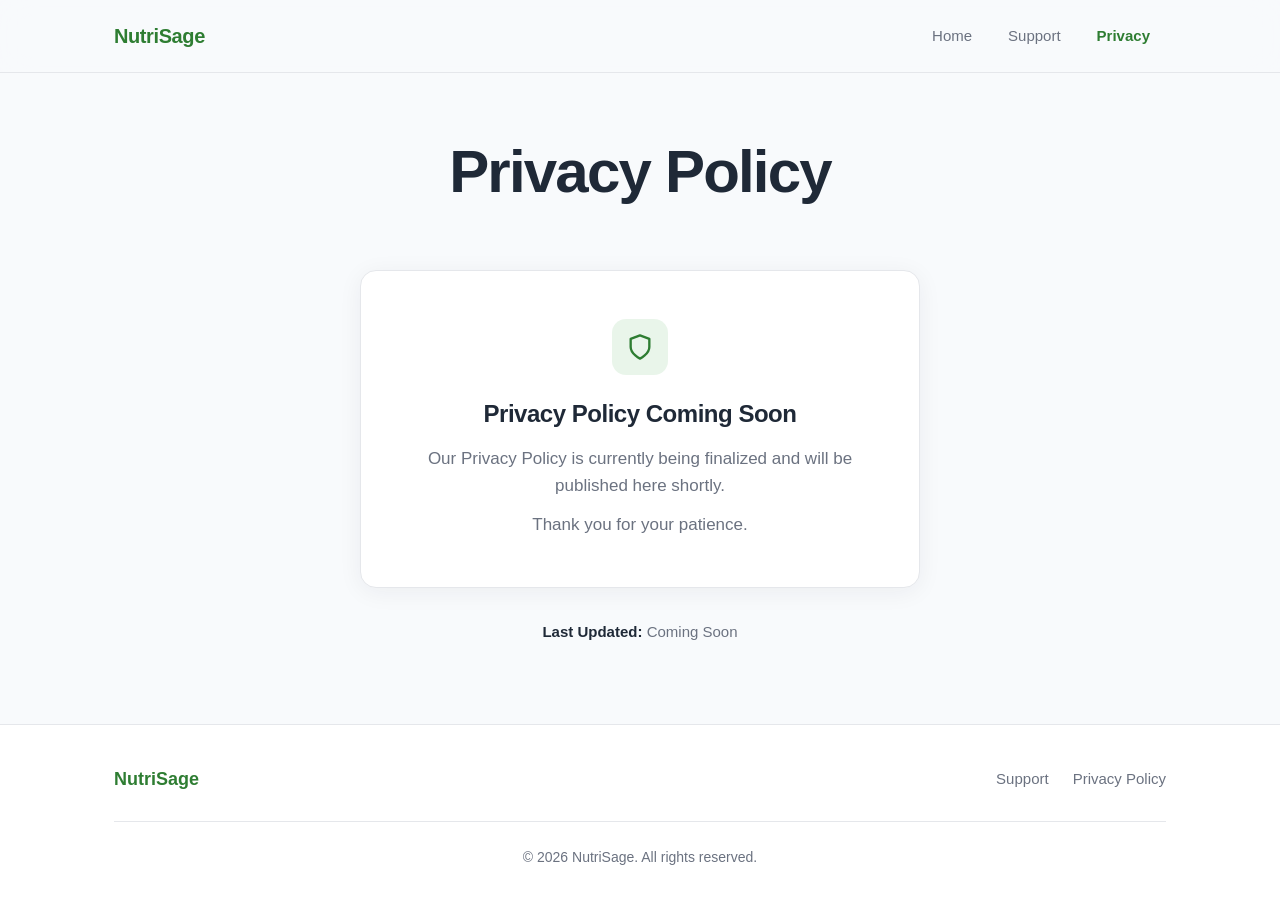
==== privacy/index.html @ 4f48d4bf "feat: init support and privacy pages" ====
<!DOCTYPE html>
<html lang="en">
<head>
  <meta charset="UTF-8">
  <meta name="viewport" content="width=device-width, initial-scale=1.0">
  <title>Privacy Policy — NutriSage</title>
  <meta name="description" content="NutriSage Privacy Policy. Our full privacy policy is being finalized and will be published here shortly.">
  <meta name="theme-color" content="#4CAF50">

  <!-- Open Graph -->
  <meta property="og:type" content="website">
  <meta property="og:title" content="Privacy Policy — NutriSage">
  <meta property="og:description" content="Our Privacy Policy is currently being finalized and will be published here shortly.">
  <meta property="og:site_name" content="NutriSage">
  <meta property="og:url" content="https://sagegroupapps.com/privacy/">

  <!-- Twitter -->
  <meta name="twitter:card" content="summary">
  <meta name="twitter:title" content="Privacy Policy — NutriSage">
  <meta name="twitter:description" content="Our Privacy Policy is currently being finalized and will be published here shortly.">

  <link rel="icon" href="../favicon.ico" type="image/x-icon">
  <link rel="stylesheet" href="../styles.css">
</head>
<body>
  <!-- Navigation -->
  <header class="site-header">
    <nav class="nav container" aria-label="Primary">
      <a class="nav-brand" href="../index.html">NutriSage</a>
      <button class="nav-toggle" type="button" aria-label="Open menu" aria-expanded="false" aria-controls="nav-menu">
        <span class="nav-toggle-icon" aria-hidden="true"></span>
      </button>
      <ul class="nav-links" id="nav-menu">
        <li><a href="../index.html">Home</a></li>
        <li><a href="../support/">Support</a></li>
        <li><a href="./" aria-current="page">Privacy</a></li>
      </ul>
    </nav>
  </header>

  <main>
    <!-- Hero -->
    <section class="hero-page" aria-labelledby="privacy-title">
      <div class="container">
        <h1 id="privacy-title">Privacy Policy</h1>
      </div>
    </section>

    <!-- Notice -->
    <section class="privacy-section" aria-labelledby="notice-heading">
      <div class="container">
        <div class="card notice-card">
          <div class="notice-icon" aria-hidden="true">
            <svg viewBox="0 0 24 24" role="img">
              <path d="M12 22s8-4 8-10V5l-8-3-8 3v7c0 6 8 10 8 10z"></path>
            </svg>
          </div>
          <h2 id="notice-heading">Privacy Policy Coming Soon</h2>
          <p>Our Privacy Policy is currently being finalized and will be published here shortly.</p>
          <p>Thank you for your patience.</p>
        </div>

        <p class="privacy-meta"><strong>Last Updated:</strong> Coming Soon</p>
      </div>
    </section>
  </main>

  <!-- Footer -->
  <footer class="site-footer">
    <div class="container footer-inner">
      <a class="footer-brand" href="../index.html">NutriSage</a>
      <ul class="footer-links">
        <li><a href="../support/">Support</a></li>
        <li><a href="./">Privacy Policy</a></li>
      </ul>
      <p class="footer-copy">&copy; 2026 NutriSage. All rights reserved.</p>
    </div>
  </footer>

  <script>
    (function () {
      var toggle = document.querySelector(".nav-toggle");
      var menu = document.getElementById("nav-menu");
      if (!toggle || !menu) return;

      toggle.addEventListener("click", function () {
        var open = menu.classList.toggle("is-open");
        toggle.setAttribute("aria-expanded", open ? "true" : "false");
        toggle.setAttribute("aria-label", open ? "Close menu" : "Open menu");
      });
    })();
  </script>
</body>
</html>
---- styles.css ----
/* ========================================
   NutriSage — Shared Stylesheet
   ======================================== */

/* --- CSS Variables --- */
:root {
  --primary: #4CAF50;
  --primary-hover: #43A047;
  --secondary: #2E7D32;
  --bg: #F8FAFC;
  --card: #FFFFFF;
  --text: #1F2937;
  --muted: #6B7280;
  --border: #E5E7EB;
  --shadow: 0 4px 24px rgba(31, 41, 55, 0.06);
  --shadow-hover: 0 8px 32px rgba(31, 41, 55, 0.1);
  --radius: 16px;
  --radius-btn: 12px;
  --nav-height: 72px;
  --container: 1100px;
  --font: -apple-system, BlinkMacSystemFont, "Segoe UI", Roboto, Helvetica, Arial, sans-serif;
  --transition: 0.25s ease;
}

/* --- Reset --- */
*,
*::before,
*::after {
  box-sizing: border-box;
  margin: 0;
  padding: 0;
}

html {
  scroll-behavior: smooth;
  -webkit-text-size-adjust: 100%;
}

body {
  font-family: var(--font);
  background: var(--bg);
  color: var(--text);
  line-height: 1.6;
  min-height: 100vh;
  display: flex;
  flex-direction: column;
  font-size: 1rem;
}

img {
  max-width: 100%;
  display: block;
}

a {
  color: inherit;
  text-decoration: none;
}

ul {
  list-style: none;
}

button {
  font-family: inherit;
  cursor: pointer;
  border: none;
  background: none;
}

/* --- Typography --- */
h1 {
  font-size: clamp(2.5rem, 5vw, 3.75rem);
  font-weight: 700;
  letter-spacing: -0.03em;
  line-height: 1.15;
  color: var(--text);
}

h2 {
  font-size: clamp(1.75rem, 3vw, 2.25rem);
  font-weight: 700;
  letter-spacing: -0.02em;
  line-height: 1.25;
}

h3 {
  font-size: 1.25rem;
  font-weight: 600;
  letter-spacing: -0.01em;
}

p {
  color: var(--muted);
  font-size: 1.0625rem;
}

/* --- Layout --- */
.container {
  width: 100%;
  max-width: var(--container);
  margin: 0 auto;
  padding: 0 1.5rem;
}

main {
  flex: 1;
}

/* --- Navigation --- */
.site-header {
  position: sticky;
  top: 0;
  z-index: 100;
  background: rgba(248, 250, 252, 0.85);
  backdrop-filter: saturate(180%) blur(16px);
  -webkit-backdrop-filter: saturate(180%) blur(16px);
  border-bottom: 1px solid var(--border);
}

.nav {
  display: flex;
  align-items: center;
  justify-content: space-between;
  height: var(--nav-height);
}

.nav-brand {
  font-size: 1.25rem;
  font-weight: 700;
  color: var(--secondary);
  letter-spacing: -0.02em;
  transition: color var(--transition);
}

.nav-brand:hover,
.nav-brand:focus-visible {
  color: var(--primary);
}

.nav-links {
  display: flex;
  align-items: center;
  gap: 0.25rem;
}

.nav-links a {
  padding: 0.5rem 1rem;
  font-size: 0.9375rem;
  font-weight: 500;
  color: var(--muted);
  border-radius: 8px;
  transition: color var(--transition), background var(--transition);
}

.nav-links a:hover,
.nav-links a:focus-visible {
  color: var(--text);
  background: rgba(76, 175, 80, 0.08);
}

.nav-links a[aria-current="page"] {
  color: var(--secondary);
  font-weight: 600;
}

/* Mobile nav toggle */
.nav-toggle {
  display: none;
  width: 44px;
  height: 44px;
  align-items: center;
  justify-content: center;
  border-radius: 8px;
  color: var(--text);
  transition: background var(--transition);
}

.nav-toggle:hover,
.nav-toggle:focus-visible {
  background: rgba(76, 175, 80, 0.08);
}

.nav-toggle-icon {
  display: block;
  width: 20px;
  height: 2px;
  background: currentColor;
  position: relative;
  border-radius: 2px;
}

.nav-toggle-icon::before,
.nav-toggle-icon::after {
  content: "";
  position: absolute;
  left: 0;
  width: 20px;
  height: 2px;
  background: currentColor;
  border-radius: 2px;
}

.nav-toggle-icon::before {
  top: -6px;
}

.nav-toggle-icon::after {
  top: 6px;
}

/* --- Buttons --- */
.btn {
  display: inline-flex;
  align-items: center;
  justify-content: center;
  gap: 0.5rem;
  padding: 0.875rem 1.75rem;
  font-size: 1rem;
  font-weight: 600;
  border-radius: var(--radius-btn);
  transition: background var(--transition), transform var(--transition), box-shadow var(--transition), color var(--transition);
  text-align: center;
}

.btn:focus-visible {
  outline: 2px solid var(--primary);
  outline-offset: 3px;
}

.btn-primary {
  background: var(--primary);
  color: #fff;
  box-shadow: 0 2px 8px rgba(76, 175, 80, 0.35);
}

.btn-primary:hover {
  background: var(--primary-hover);
  transform: translateY(-1px);
  box-shadow: 0 4px 16px rgba(76, 175, 80, 0.4);
}

.btn-secondary {
  background: var(--card);
  color: var(--secondary);
  border: 1.5px solid var(--border);
}

.btn-secondary:hover {
  border-color: var(--primary);
  color: var(--primary);
  transform: translateY(-1px);
  box-shadow: var(--shadow);
}

.btn-group {
  display: flex;
  flex-wrap: wrap;
  gap: 0.875rem;
}

/* --- Cards --- */
.card {
  background: var(--card);
  border: 1px solid var(--border);
  border-radius: var(--radius);
  box-shadow: var(--shadow);
  padding: 2rem;
  transition: transform var(--transition), box-shadow var(--transition);
}

.card:hover {
  transform: translateY(-4px);
  box-shadow: var(--shadow-hover);
}

/* --- Hero --- */
.hero {
  padding: 5rem 0 4rem;
  text-align: center;
}

.hero-badge {
  display: inline-block;
  padding: 0.375rem 0.875rem;
  font-size: 0.8125rem;
  font-weight: 600;
  color: var(--secondary);
  background: rgba(76, 175, 80, 0.12);
  border-radius: 999px;
  margin-bottom: 1.5rem;
  letter-spacing: 0.02em;
}

.hero h1 {
  margin-bottom: 0.75rem;
}

.hero-title-accent {
  color: var(--primary);
}

.hero-tagline {
  font-size: clamp(1.125rem, 2.5vw, 1.375rem);
  font-weight: 500;
  color: var(--secondary);
  margin-bottom: 1.25rem;
}

.hero-desc {
  max-width: 560px;
  margin: 0 auto 2.25rem;
  font-size: 1.125rem;
  line-height: 1.7;
}

.hero-page {
  padding: 4rem 0 3rem;
  text-align: center;
}

.hero-page h1 {
  margin-bottom: 1rem;
}

.hero-page p {
  max-width: 520px;
  margin: 0 auto;
  font-size: 1.125rem;
}

/* --- Features --- */
.features {
  padding: 2rem 0 5rem;
}

.features-grid {
  display: grid;
  grid-template-columns: repeat(3, 1fr);
  gap: 1.5rem;
}

.feature-card {
  text-align: left;
}

.feature-icon {
  width: 48px;
  height: 48px;
  display: flex;
  align-items: center;
  justify-content: center;
  background: rgba(76, 175, 80, 0.12);
  border-radius: 12px;
  margin-bottom: 1.25rem;
  color: var(--secondary);
}

.feature-icon svg {
  width: 24px;
  height: 24px;
  fill: none;
  stroke: currentColor;
  stroke-width: 2;
  stroke-linecap: round;
  stroke-linejoin: round;
}

.feature-card h3 {
  margin-bottom: 0.5rem;
  color: var(--text);
}

.feature-card p {
  font-size: 0.975rem;
  line-height: 1.65;
}

/* --- CTA --- */
.cta {
  padding: 0 0 5rem;
}

.cta-card {
  text-align: center;
  padding: 3rem 2rem;
  background: linear-gradient(135deg, rgba(76, 175, 80, 0.08) 0%, rgba(46, 125, 50, 0.06) 100%);
  border: 1px solid rgba(76, 175, 80, 0.2);
}

.cta-card:hover {
  transform: none;
  box-shadow: var(--shadow);
}

.cta-card h2 {
  margin-bottom: 0.75rem;
}

.cta-card p {
  margin-bottom: 1.75rem;
  max-width: 420px;
  margin-left: auto;
  margin-right: auto;
}

/* --- Support Page --- */
.support-section {
  padding: 0 0 3rem;
}

.support-card {
  max-width: 520px;
  margin: 0 auto;
  text-align: center;
}

.support-card h2 {
  margin-bottom: 0.75rem;
  font-size: 1.5rem;
}

.support-card p {
  margin-bottom: 1.75rem;
}

/* --- FAQ --- */
.faq {
  padding: 1rem 0 5rem;
}

.faq-header {
  text-align: center;
  margin-bottom: 2rem;
}

.faq-header h2 {
  margin-bottom: 0.5rem;
}

.faq-list {
  max-width: 720px;
  margin: 0 auto;
  display: flex;
  flex-direction: column;
  gap: 0.75rem;
}

.faq-item {
  background: var(--card);
  border: 1px solid var(--border);
  border-radius: var(--radius);
  box-shadow: var(--shadow);
  overflow: hidden;
  transition: box-shadow var(--transition);
}

.faq-item:hover {
  box-shadow: var(--shadow-hover);
}

.faq-item[open] {
  border-color: rgba(76, 175, 80, 0.35);
}

.faq-item summary {
  display: flex;
  align-items: center;
  justify-content: space-between;
  gap: 1rem;
  padding: 1.25rem 1.5rem;
  font-weight: 600;
  font-size: 1rem;
  color: var(--text);
  cursor: pointer;
  list-style: none;
  user-select: none;
}

.faq-item summary::-webkit-details-marker {
  display: none;
}

.faq-item summary::after {
  content: "";
  flex-shrink: 0;
  width: 20px;
  height: 20px;
  background-image: url("data:image/svg+xml,%3Csvg xmlns='http://www.w3.org/2000/svg' width='20' height='20' viewBox='0 0 24 24' fill='none' stroke='%236B7280' stroke-width='2' stroke-linecap='round' stroke-linejoin='round'%3E%3Cpolyline points='6 9 12 15 18 9'%3E%3C/polyline%3E%3C/svg%3E");
  background-size: contain;
  transition: transform var(--transition);
}

.faq-item[open] summary::after {
  transform: rotate(180deg);
}

.faq-item summary:focus-visible {
  outline: 2px solid var(--primary);
  outline-offset: -2px;
  border-radius: var(--radius);
}

.faq-answer {
  padding: 0 1.5rem 1.25rem;
  color: var(--muted);
  font-size: 0.975rem;
  line-height: 1.7;
  border-top: 1px solid transparent;
}

.faq-item[open] .faq-answer {
  border-top-color: var(--border);
  padding-top: 1rem;
  margin-top: 0;
}

/* --- Privacy Page --- */
.privacy-section {
  padding: 0 0 5rem;
}

.notice-card {
  max-width: 560px;
  margin: 0 auto 2rem;
  text-align: center;
  padding: 3rem 2rem;
}

.notice-icon {
  width: 56px;
  height: 56px;
  margin: 0 auto 1.5rem;
  display: flex;
  align-items: center;
  justify-content: center;
  background: rgba(76, 175, 80, 0.12);
  border-radius: 14px;
  color: var(--secondary);
}

.notice-icon svg {
  width: 28px;
  height: 28px;
  fill: none;
  stroke: currentColor;
  stroke-width: 2;
  stroke-linecap: round;
  stroke-linejoin: round;
}

.notice-card h2 {
  margin-bottom: 1rem;
  font-size: 1.5rem;
}

.notice-card p {
  margin-bottom: 0.75rem;
}

.notice-card p:last-of-type {
  margin-bottom: 0;
}

.privacy-meta {
  text-align: center;
  font-size: 0.9375rem;
  color: var(--muted);
}

.privacy-meta strong {
  color: var(--text);
  font-weight: 600;
}

/* --- Footer --- */
.site-footer {
  background: var(--card);
  border-top: 1px solid var(--border);
  padding: 2.5rem 0;
  margin-top: auto;
}

.footer-inner {
  display: flex;
  flex-wrap: wrap;
  align-items: center;
  justify-content: space-between;
  gap: 1.25rem;
}

.footer-brand {
  font-size: 1.125rem;
  font-weight: 700;
  color: var(--secondary);
}

.footer-links {
  display: flex;
  gap: 1.5rem;
}

.footer-links a {
  font-size: 0.9375rem;
  font-weight: 500;
  color: var(--muted);
  transition: color var(--transition);
}

.footer-links a:hover,
.footer-links a:focus-visible {
  color: var(--primary);
}

.footer-copy {
  width: 100%;
  margin-top: 0.5rem;
  padding-top: 1.5rem;
  border-top: 1px solid var(--border);
  font-size: 0.875rem;
  color: var(--muted);
  text-align: center;
}

/* --- Utilities --- */
.sr-only {
  position: absolute;
  width: 1px;
  height: 1px;
  padding: 0;
  margin: -1px;
  overflow: hidden;
  clip: rect(0, 0, 0, 0);
  white-space: nowrap;
  border: 0;
}

/* --- Responsive --- */
@media (max-width: 900px) {
  .features-grid {
    grid-template-columns: 1fr;
    max-width: 420px;
    margin: 0 auto;
  }
}

@media (max-width: 700px) {
  .nav-toggle {
    display: flex;
  }

  .nav-links {
    display: none;
    position: absolute;
    top: var(--nav-height);
    left: 0;
    right: 0;
    flex-direction: column;
    align-items: stretch;
    gap: 0;
    background: var(--card);
    border-bottom: 1px solid var(--border);
    padding: 0.75rem 1.5rem 1rem;
    box-shadow: var(--shadow);
  }

  .nav-links.is-open {
    display: flex;
  }

  .nav-links a {
    padding: 0.875rem 1rem;
  }

  .hero {
    padding: 3.5rem 0 3rem;
  }

  .hero-page {
    padding: 3rem 0 2.5rem;
  }

  .btn-group {
    flex-direction: column;
    align-items: stretch;
  }

  .btn {
    width: 100%;
  }

  .footer-inner {
    flex-direction: column;
    text-align: center;
  }

  .footer-links {
    justify-content: center;
  }
}

@media (prefers-reduced-motion: reduce) {
  *,
  *::before,
  *::after {
    animation-duration: 0.01ms !important;
    animation-iteration-count: 1 !important;
    transition-duration: 0.01ms !important;
    scroll-behavior: auto !important;
  }
}
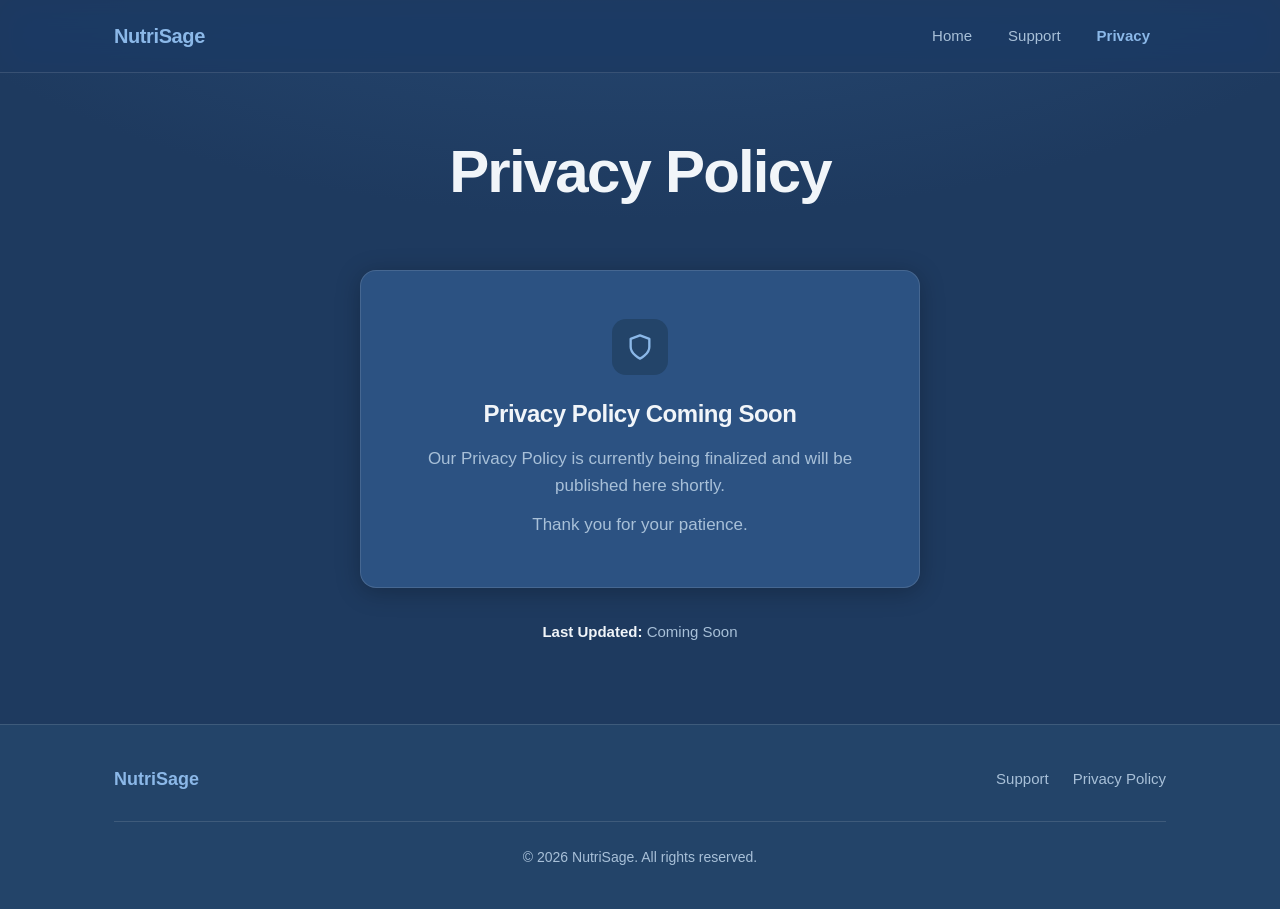
==== commit 801f6b59: "feat: change and set color code and add assets logos and favicon" ====
--- a/privacy/index.html
+++ b/privacy/index.html
@@ -5,7 +5,7 @@
   <meta name="viewport" content="width=device-width, initial-scale=1.0">
   <title>Privacy Policy — NutriSage</title>
   <meta name="description" content="NutriSage Privacy Policy. Our full privacy policy is being finalized and will be published here shortly.">
-  <meta name="theme-color" content="#4CAF50">
+  <meta name="theme-color" content="#1E3A5F">
 
   <!-- Open Graph -->
   <meta property="og:type" content="website">
@@ -19,7 +19,7 @@
   <meta name="twitter:title" content="Privacy Policy — NutriSage">
   <meta name="twitter:description" content="Our Privacy Policy is currently being finalized and will be published here shortly.">
 
-  <link rel="icon" href="../favicon.ico" type="image/x-icon">
+  <link rel="icon" href="../assets/favicon.ico" type="image/x-icon">
   <link rel="stylesheet" href="../styles.css">
 </head>
 <body>
--- a/styles.css
+++ b/styles.css
@@ -2,18 +2,24 @@
    NutriSage — Shared Stylesheet
    ======================================== */
 
-/* --- CSS Variables --- */
+/* --- CSS Variables (aligned with app AppColors) --- */
 :root {
-  --primary: #4CAF50;
-  --primary-hover: #43A047;
-  --secondary: #2E7D32;
-  --bg: #F8FAFC;
-  --card: #FFFFFF;
-  --text: #1F2937;
-  --muted: #6B7280;
-  --border: #E5E7EB;
-  --shadow: 0 4px 24px rgba(31, 41, 55, 0.06);
-  --shadow-hover: 0 8px 32px rgba(31, 41, 55, 0.1);
+  --card-background: #2C5282;
+  --container-background: #234469;
+  --screen-highlight: #2A4E7A;
+  --screen-background-main: #1E3A5F;
+
+  --primary: #5B9BD5;
+  --primary-hover: #4A8BC4;
+  --secondary: #8BB8E8;
+  --bg: var(--screen-background-main);
+  --card: var(--card-background);
+  --surface: var(--container-background);
+  --text: #F1F5F9;
+  --muted: #A8C0D8;
+  --border: rgba(255, 255, 255, 0.12);
+  --shadow: 0 4px 24px rgba(0, 0, 0, 0.25);
+  --shadow-hover: 0 8px 32px rgba(0, 0, 0, 0.35);
   --radius: 16px;
   --radius-btn: 12px;
   --nav-height: 72px;
@@ -38,7 +44,10 @@
 
 body {
   font-family: var(--font);
-  background: var(--bg);
+  background:
+    radial-gradient(ellipse 120% 80% at 50% -20%, var(--screen-highlight) 0%, transparent 55%),
+    var(--screen-background-main);
+  background-color: var(--screen-background-main);
   color: var(--text);
   line-height: 1.6;
   min-height: 100vh;
@@ -112,7 +121,7 @@
   position: sticky;
   top: 0;
   z-index: 100;
-  background: rgba(248, 250, 252, 0.85);
+  background: rgba(30, 58, 95, 0.88);
   backdrop-filter: saturate(180%) blur(16px);
   -webkit-backdrop-filter: saturate(180%) blur(16px);
   border-bottom: 1px solid var(--border);
@@ -156,7 +165,7 @@
 .nav-links a:hover,
 .nav-links a:focus-visible {
   color: var(--text);
-  background: rgba(76, 175, 80, 0.08);
+  background: rgba(91, 155, 213, 0.15);
 }
 
 .nav-links a[aria-current="page"] {
@@ -178,7 +187,7 @@
 
 .nav-toggle:hover,
 .nav-toggle:focus-visible {
-  background: rgba(76, 175, 80, 0.08);
+  background: rgba(91, 155, 213, 0.15);
 }
 
 .nav-toggle-icon {
@@ -231,17 +240,17 @@
 .btn-primary {
   background: var(--primary);
   color: #fff;
-  box-shadow: 0 2px 8px rgba(76, 175, 80, 0.35);
+  box-shadow: 0 2px 8px rgba(91, 155, 213, 0.4);
 }
 
 .btn-primary:hover {
   background: var(--primary-hover);
   transform: translateY(-1px);
-  box-shadow: 0 4px 16px rgba(76, 175, 80, 0.4);
+  box-shadow: 0 4px 16px rgba(91, 155, 213, 0.45);
 }
 
 .btn-secondary {
-  background: var(--card);
+  background: var(--surface);
   color: var(--secondary);
   border: 1.5px solid var(--border);
 }
@@ -286,7 +295,7 @@
   font-size: 0.8125rem;
   font-weight: 600;
   color: var(--secondary);
-  background: rgba(76, 175, 80, 0.12);
+  background: rgba(91, 155, 213, 0.2);
   border-radius: 999px;
   margin-bottom: 1.5rem;
   letter-spacing: 0.02em;
@@ -350,7 +359,7 @@
   display: flex;
   align-items: center;
   justify-content: center;
-  background: rgba(76, 175, 80, 0.12);
+  background: var(--surface);
   border-radius: 12px;
   margin-bottom: 1.25rem;
   color: var(--secondary);
@@ -384,8 +393,8 @@
 .cta-card {
   text-align: center;
   padding: 3rem 2rem;
-  background: linear-gradient(135deg, rgba(76, 175, 80, 0.08) 0%, rgba(46, 125, 50, 0.06) 100%);
-  border: 1px solid rgba(76, 175, 80, 0.2);
+  background: linear-gradient(135deg, var(--card-background) 0%, var(--container-background) 100%);
+  border: 1px solid rgba(91, 155, 213, 0.25);
 }
 
 .cta-card:hover {
@@ -460,7 +469,7 @@
 }
 
 .faq-item[open] {
-  border-color: rgba(76, 175, 80, 0.35);
+  border-color: rgba(91, 155, 213, 0.45);
 }
 
 .faq-item summary {
@@ -486,7 +495,7 @@
   flex-shrink: 0;
   width: 20px;
   height: 20px;
-  background-image: url("data:image/svg+xml,%3Csvg xmlns='http://www.w3.org/2000/svg' width='20' height='20' viewBox='0 0 24 24' fill='none' stroke='%236B7280' stroke-width='2' stroke-linecap='round' stroke-linejoin='round'%3E%3Cpolyline points='6 9 12 15 18 9'%3E%3C/polyline%3E%3C/svg%3E");
+  background-image: url("data:image/svg+xml,%3Csvg xmlns='http://www.w3.org/2000/svg' width='20' height='20' viewBox='0 0 24 24' fill='none' stroke='%23A8C0D8' stroke-width='2' stroke-linecap='round' stroke-linejoin='round'%3E%3Cpolyline points='6 9 12 15 18 9'%3E%3C/polyline%3E%3C/svg%3E");
   background-size: contain;
   transition: transform var(--transition);
 }
@@ -534,7 +543,7 @@
   display: flex;
   align-items: center;
   justify-content: center;
-  background: rgba(76, 175, 80, 0.12);
+  background: var(--surface);
   border-radius: 14px;
   color: var(--secondary);
 }
@@ -575,7 +584,7 @@
 
 /* --- Footer --- */
 .site-footer {
-  background: var(--card);
+  background: var(--container-background);
   border-top: 1px solid var(--border);
   padding: 2.5rem 0;
   margin-top: auto;
@@ -658,7 +667,7 @@
     flex-direction: column;
     align-items: stretch;
     gap: 0;
-    background: var(--card);
+    background: var(--container-background);
     border-bottom: 1px solid var(--border);
     padding: 0.75rem 1.5rem 1rem;
     box-shadow: var(--shadow);
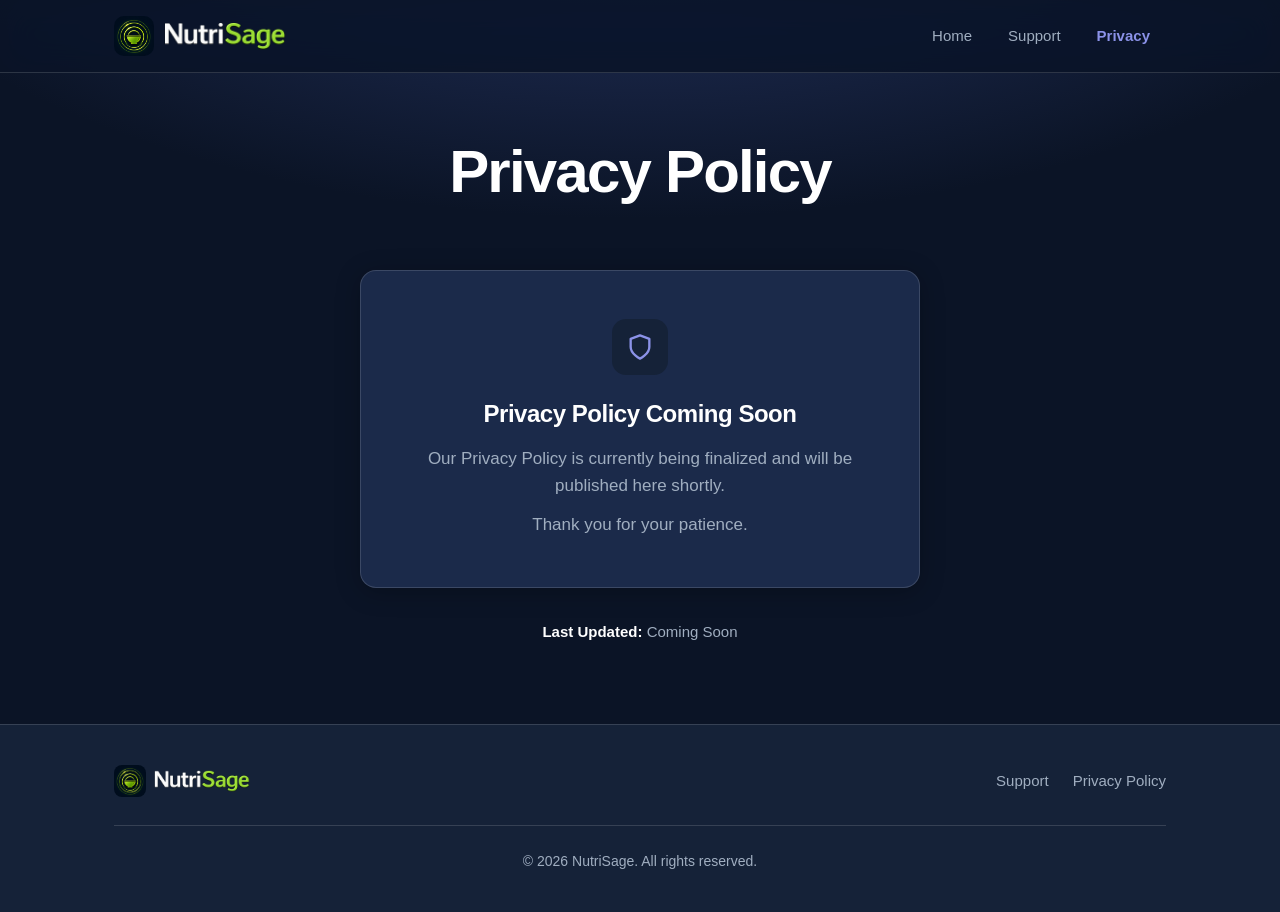
==== commit 5910dac1: "feat: improve colors and add logos" ====
--- a/privacy/index.html
+++ b/privacy/index.html
@@ -1,32 +1,40 @@
 <!DOCTYPE html>
 <html lang="en">
+
 <head>
   <meta charset="UTF-8">
   <meta name="viewport" content="width=device-width, initial-scale=1.0">
-  <title>Privacy Policy — NutriSage</title>
-  <meta name="description" content="NutriSage Privacy Policy. Our full privacy policy is being finalized and will be published here shortly.">
-  <meta name="theme-color" content="#1E3A5F">
+  <title>Privacy Policy - NutriSage</title>
+  <meta name="description"
+    content="NutriSage Privacy Policy. Our full privacy policy is being finalized and will be published here shortly.">
+  <meta name="theme-color" content="#0B1426">
 
   <!-- Open Graph -->
   <meta property="og:type" content="website">
-  <meta property="og:title" content="Privacy Policy — NutriSage">
-  <meta property="og:description" content="Our Privacy Policy is currently being finalized and will be published here shortly.">
+  <meta property="og:title" content="Privacy Policy - NutriSage">
+  <meta property="og:description"
+    content="Our Privacy Policy is currently being finalized and will be published here shortly.">
   <meta property="og:site_name" content="NutriSage">
   <meta property="og:url" content="https://sagegroupapps.com/privacy/">
 
   <!-- Twitter -->
   <meta name="twitter:card" content="summary">
-  <meta name="twitter:title" content="Privacy Policy — NutriSage">
-  <meta name="twitter:description" content="Our Privacy Policy is currently being finalized and will be published here shortly.">
+  <meta name="twitter:title" content="Privacy Policy - NutriSage">
+  <meta name="twitter:description"
+    content="Our Privacy Policy is currently being finalized and will be published here shortly.">
 
-  <link rel="icon" href="../assets/favicon.ico" type="image/x-icon">
+  <link rel="icon" href="../assets/Favicon/favicon.ico" type="image/x-icon">
   <link rel="stylesheet" href="../styles.css">
 </head>
+
 <body>
   <!-- Navigation -->
   <header class="site-header">
     <nav class="nav container" aria-label="Primary">
-      <a class="nav-brand" href="../index.html">NutriSage</a>
+      <a class="nav-brand" href="../index.html" aria-label="NutriSage home">
+        <img class="nav-brand-icon" src="../assets/Logos/app_icon.png" alt="" width="40" height="40">
+        <img class="nav-brand-name" src="../assets/Logos/appname.png" alt="NutriSage" height="28">
+      </a>
       <button class="nav-toggle" type="button" aria-label="Open menu" aria-expanded="false" aria-controls="nav-menu">
         <span class="nav-toggle-icon" aria-hidden="true"></span>
       </button>
@@ -68,7 +76,10 @@
   <!-- Footer -->
   <footer class="site-footer">
     <div class="container footer-inner">
-      <a class="footer-brand" href="../index.html">NutriSage</a>
+      <a class="footer-brand" href="../index.html" aria-label="NutriSage home">
+        <img class="footer-brand-icon" src="../assets/Logos/app_icon.png" alt="" width="32" height="32">
+        <img class="footer-brand-name" src="../assets/Logos/appname.png" alt="NutriSage" height="22">
+      </a>
       <ul class="footer-links">
         <li><a href="../support/">Support</a></li>
         <li><a href="./">Privacy Policy</a></li>
@@ -91,4 +102,5 @@
     })();
   </script>
 </body>
-</html>
+
+</html>
--- a/styles.css
+++ b/styles.css
@@ -1,23 +1,23 @@
 /* ========================================
-   NutriSage — Shared Stylesheet
+   NutriSage - Shared Stylesheet
    ======================================== */
 
 /* --- CSS Variables (aligned with app AppColors) --- */
 :root {
-  --card-background: #2C5282;
-  --container-background: #234469;
-  --screen-highlight: #2A4E7A;
-  --screen-background-main: #1E3A5F;
-
-  --primary: #5B9BD5;
-  --primary-hover: #4A8BC4;
-  --secondary: #8BB8E8;
+  --card-background: #1B2A4A;
+  --container-background: #152238;
+  --screen-highlight: #2A3A6E;
+  --screen-background-main: #0B1426;
+
+  --primary: #4E56C1;
+  --primary-hover: #3F47B0;
+  --secondary: #8B92E8;
   --bg: var(--screen-background-main);
   --card: var(--card-background);
   --surface: var(--container-background);
-  --text: #F1F5F9;
-  --muted: #A8C0D8;
-  --border: rgba(255, 255, 255, 0.12);
+  --text: #FFFFFF;
+  --muted: #A0AEC0;
+  --border: rgba(255, 255, 255, 0.14);
   --shadow: 0 4px 24px rgba(0, 0, 0, 0.25);
   --shadow-hover: 0 8px 32px rgba(0, 0, 0, 0.35);
   --radius: 16px;
@@ -121,7 +121,7 @@
   position: sticky;
   top: 0;
   z-index: 100;
-  background: rgba(30, 58, 95, 0.88);
+  background: rgba(11, 20, 38, 0.88);
   backdrop-filter: saturate(180%) blur(16px);
   -webkit-backdrop-filter: saturate(180%) blur(16px);
   border-bottom: 1px solid var(--border);
@@ -135,16 +135,27 @@
 }
 
 .nav-brand {
-  font-size: 1.25rem;
-  font-weight: 700;
-  color: var(--secondary);
-  letter-spacing: -0.02em;
-  transition: color var(--transition);
+  display: inline-flex;
+  align-items: center;
+  gap: 0.625rem;
+  transition: opacity var(--transition);
 }
 
 .nav-brand:hover,
 .nav-brand:focus-visible {
-  color: var(--primary);
+  opacity: 0.85;
+}
+
+.nav-brand-icon {
+  width: 40px;
+  height: 40px;
+  border-radius: 10px;
+  object-fit: cover;
+}
+
+.nav-brand-name {
+  height: 28px;
+  width: auto;
 }
 
 .nav-links {
@@ -165,7 +176,7 @@
 .nav-links a:hover,
 .nav-links a:focus-visible {
   color: var(--text);
-  background: rgba(91, 155, 213, 0.15);
+  background: rgba(78, 86, 193, 0.15);
 }
 
 .nav-links a[aria-current="page"] {
@@ -187,7 +198,7 @@
 
 .nav-toggle:hover,
 .nav-toggle:focus-visible {
-  background: rgba(91, 155, 213, 0.15);
+  background: rgba(78, 86, 193, 0.15);
 }
 
 .nav-toggle-icon {
@@ -240,13 +251,13 @@
 .btn-primary {
   background: var(--primary);
   color: #fff;
-  box-shadow: 0 2px 8px rgba(91, 155, 213, 0.4);
+  box-shadow: 0 2px 8px rgba(78, 86, 193, 0.4);
 }
 
 .btn-primary:hover {
   background: var(--primary-hover);
   transform: translateY(-1px);
-  box-shadow: 0 4px 16px rgba(91, 155, 213, 0.45);
+  box-shadow: 0 4px 16px rgba(78, 86, 193, 0.45);
 }
 
 .btn-secondary {
@@ -295,7 +306,7 @@
   font-size: 0.8125rem;
   font-weight: 600;
   color: var(--secondary);
-  background: rgba(91, 155, 213, 0.2);
+  background: rgba(78, 86, 193, 0.2);
   border-radius: 999px;
   margin-bottom: 1.5rem;
   letter-spacing: 0.02em;
@@ -303,6 +314,26 @@
 
 .hero h1 {
   margin-bottom: 0.75rem;
+}
+
+.hero-logo {
+  display: flex;
+  flex-direction: column;
+  align-items: center;
+  gap: 1.25rem;
+  margin-bottom: 0.75rem;
+}
+
+.hero-logo-icon {
+  width: 112px;
+  height: 112px;
+  border-radius: 28px;
+  object-fit: cover;
+}
+
+.hero-logo-name {
+  height: clamp(40px, 8vw, 64px);
+  width: auto;
 }
 
 .hero-title-accent {
@@ -394,7 +425,7 @@
   text-align: center;
   padding: 3rem 2rem;
   background: linear-gradient(135deg, var(--card-background) 0%, var(--container-background) 100%);
-  border: 1px solid rgba(91, 155, 213, 0.25);
+  border: 1px solid rgba(78, 86, 193, 0.25);
 }
 
 .cta-card:hover {
@@ -469,7 +500,7 @@
 }
 
 .faq-item[open] {
-  border-color: rgba(91, 155, 213, 0.45);
+  border-color: rgba(78, 86, 193, 0.45);
 }
 
 .faq-item summary {
@@ -495,7 +526,7 @@
   flex-shrink: 0;
   width: 20px;
   height: 20px;
-  background-image: url("data:image/svg+xml,%3Csvg xmlns='http://www.w3.org/2000/svg' width='20' height='20' viewBox='0 0 24 24' fill='none' stroke='%23A8C0D8' stroke-width='2' stroke-linecap='round' stroke-linejoin='round'%3E%3Cpolyline points='6 9 12 15 18 9'%3E%3C/polyline%3E%3C/svg%3E");
+  background-image: url("data:image/svg+xml,%3Csvg xmlns='http://www.w3.org/2000/svg' width='20' height='20' viewBox='0 0 24 24' fill='none' stroke='%23A0AEC0' stroke-width='2' stroke-linecap='round' stroke-linejoin='round'%3E%3Cpolyline points='6 9 12 15 18 9'%3E%3C/polyline%3E%3C/svg%3E");
   background-size: contain;
   transition: transform var(--transition);
 }
@@ -599,9 +630,27 @@
 }
 
 .footer-brand {
-  font-size: 1.125rem;
-  font-weight: 700;
-  color: var(--secondary);
+  display: inline-flex;
+  align-items: center;
+  gap: 0.5rem;
+  transition: opacity var(--transition);
+}
+
+.footer-brand:hover,
+.footer-brand:focus-visible {
+  opacity: 0.85;
+}
+
+.footer-brand-icon {
+  width: 32px;
+  height: 32px;
+  border-radius: 8px;
+  object-fit: cover;
+}
+
+.footer-brand-name {
+  height: 22px;
+  width: auto;
 }
 
 .footer-links {
